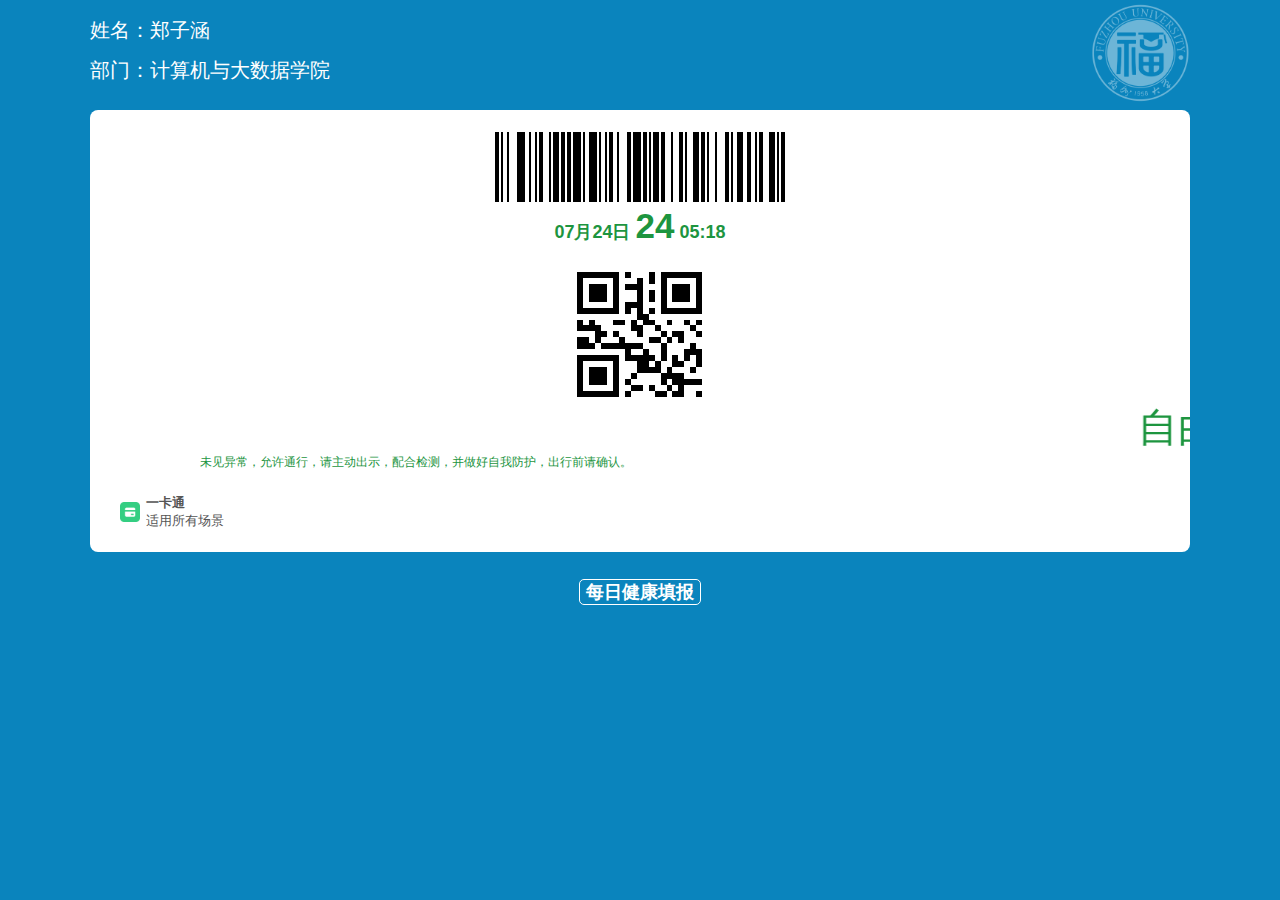
==== index.html @ 8591be17 "modify" ====
﻿

<!DOCTYPE html PUBLIC "-//W3C//DTD XHTML 1.0 Transitional//EN" "http://www.w3.org/TR/xhtml1/DTD/xhtml1-transitional.dtd">
<html xmlns="http://www.w3.org/1999/xhtml">
<head id="Head1"><title>
	福州大学一码通
</title>
<meta name="viewport" content="width=device-width, initial-scale=1.0" />
        <!--App自定义的mui css-->

    <link rel="stylesheet" href="css/bootstrap.min.css" /><link rel="stylesheet" href="css/style4.css?id=1" />

<script type="text/javascript" src="js/jquery-3.3.1.min.js?id=1.0.0.2"></script>

<script type="text/javascript" src="js/jquery.easyui.min.js?id=1.0.0.2"></script>

<script type="text/javascript" src="js/easyui-lang-zh_CN.js?id=1.0.0.2"></script>
<script src="js/chinesealert.js?id=1.0.0.2" type="text/javascript"></script>

<script src="js/common.js?id=1.0.0.2" type="text/javascript"></script>
<script src="js/Jquery.MaskLayer.js?id=1.0.0.2" type="text/javascript"></script>
<script src="js/jquery-powerFloat-min.js?id=1.0.0.2" type="text/javascript"></script>
<script src="js/jquery.qrcode.min.js?id=1.0.0.2" type="text/javascript"></script>
<!--[if lt ie 9]>
    <script type="text/javascript" src="js/plugins/html5.min.js"></script>
<![endif]-->

<style type="text/css">
     .obj{
	outline:none;
	line-height:29px;
	padding:10px;
	padding-bottom:0;
	height:29px;

    border-radius: 5px;
 }
@-moz-document url-prefix() {
   .obj{
	outline:none;
	line-height:40px;
	padding:10px;
	height:40px;
    width: 170px;
 }
}
@media all and (-ms-high-contrast:none){
  .obj{
	outline:none;
	line-height:29px;
	padding:10px;
	padding-bottom:0;
	height:29px;
    width: 150px;
 }
}
 </style>
    <script type="text/javascript" src="js/JsBarcode.all.min.js"></script>
    <link href="css/my_loading.css" rel="stylesheet" />
    <script src="js/jq_loading.js" type="text/javascript"></script>
    
   

    <style>

        .jkmColor{

        }


    </style>
        <!--点击选择支付方式-->
        <script type="text/javascript">
            function _getRandomString(len) {
                len = len || 32;
                var $chars = 'ABCDEFGHJKMNPQRSTWXYZabcdefhijkmnprstwxyz2345678'; // 默认去掉了容易混淆的字符oOLl,9gq,Vv,Uu,I1
                var maxPos = $chars.length;
                var pwd = '';
                for (i = 0; i < len; i++) {
                    pwd += $chars.charAt(Math.floor(Math.random() * maxPos));
                }
                return pwd;
            }

            var jkm = '#C0C0C0';
            var reason=''
            var acctype = "";//支付方式类型
            var InterValObj; //timer变量，控制时间
            var curCount = 60; //当前剩余秒数
            var fullUrl = 'ws://ykt.fzu.edu.cn:2016';//监听地址
            var myScroll;
            //选择支付方式
            $(function () {

                var push1 = [];
                $.each(jQuery(".payment-box").find("dl"), function (m, n) {
                    var model = {};
                    model.text = $(this).find('.title').html();
                    model.src = $(this).find("img").attr("src");
                    model.value = jQuery(n).attr("tag");
                    model.desc = $(this).find('.dec').html();
                    push1.push(model);
                });
                if (push1.length == 1) {
                    document.getElementById("showUserPicker").innerHTML = "";
                }
                if (push1.length >= 1) {
                    acctype = push1[0].value;
                    // $('#payWay').html('<img src="' + push1[0].src + '"/><span>' + push1[0].text + acctype + '</span');
                    $('#payWay').html('<img src="' +
                        push1[0].src +
                        '"/><div style="text-align: left; font-size:13px;"><div style="font-weight: 600;">' +
                        push1[0].text +
                        '</div><div>' +
                        push1[0].desc +
                        '</div></div>');

                }
                $('.payment-box').find('em').first().removeClass('icon-uncheckbox').addClass('icon-checkbox');
                $('#changeWay').click(function () {
                    $('#paymethodshow').show();
                    $('.shadeBg').show();
                });
                $('.payment-box').find('dl').click(function () {
                    acctype = $(this).attr('tag');
                    $('.payment-box').children('dl').find('dd').children('em').removeClass('icon-checkbox').addClass('icon-uncheckbox');
                    $(this).children('dd').find('em').removeClass('icon-uncheckbox').addClass('icon-checkbox');
                    //$('#payWay').html('<img src="' + $(this).find("img").attr("src") + '"/><span>' + $(this).find('.title').html() + '</span>');
                    $('#payWay').html('<img src="' +
                        $(this).find("img").attr("src") +
                        '"/><div style="text-align: left; font-size:13px;"><div style="font-weight: 600;">' +
                        $(this).find('.title').html() +
                        '</div><div>' +
                        $(this).find('.dec').html() +
                        '</div></div>');
                    $('#paymethodshow').hide();
                    $('.shadeBg').hide();
                    getreqestbarcode();
                });
                $('.shadeBg').click(function () {
                    $('#paymethodshow').hide();
                    $('.shadeBg').hide();
                });
                $('#more').click(function () {
                    $('#paymethodshow').show();
                });
                $("#qrCodeIco").css("margin", ($("#code").height() - $("#qrCodeIco").height()) / 2);//控制Logo图标的位置
                //点击查看一维码
                $('.tx').click(function () {
                    $('#oneCode').show();
                    $('#tips').show();
                });
                $('#oneCode').click(function () {
                    $(this).hide();
                });
                //关闭提示
                $('.btn_box').click(function () {
                    $('#tips').toggle();
                    return false;
                });
                //判断横屏和竖屏
                var width = document.documentElement.clientWidth;
                var height = document.documentElement.clientHeight;
                if (width < height) {
                    //console.log(width + " " + height);
                    $print = $('#oneCode');
                    $print.width(height);
                    $print.height(width);
                    $print.css('top', (height - width) / 2);
                    $print.css('left', 0 - (height - width) / 2);
                    $print.css('transform', 'rotate(90deg)');
                    $print.css('transform-origin', '50% 50%');
                }
                //福大健康码防伪获取服务器时间
                GetDate(true);
            });

            $(function () {
                //var namelist = ['郑子涵', '郑雨婷', '陈琪', '张思妍', '张晨', '陈亮'];
                //$('#mingzi').text(namelist[Math.floor(Math.random() * namelist.length)]);

                getreqestbarcode();
                // createqrcode();
                $('#codew').click(function () {
                    getreqestbarcode();
                });
             

            });
            function createqrcode() {
                curCount = 60;
                window.clearInterval(InterValObj); //停止计时器
                InterValObj = window.setInterval(SetRemainTime, 1000); //启动计时器，1秒执行一次
                var qrcode = $("#qrcode0").text();
                msgSend(qrcode);
                var qrkcode = "";
                var j = 0;
                for (var i = 1; i <= qrcode.length; i++) {
                    if (i % 4 == 0) {
                        qrkcode += qrcode.substr(j * 4, 4) + " ";
                        j++;
                    }
                }
                var options = {
                    width: 2,//较细处条形码的宽度
                    height: 70, //条形码的宽度，无高度直接设置项，由位数决定，可以通过CSS去调整，见下
                    //quite: 10,
                    format: "CODE128",
                    displayValue: false,//是否在条形码下方显示文字
                    margin: 2
                };
                //JsBarcode(barcode, str, options);//原生
                // $('#barcode').JsBarcode(qrcode, options);//jQuery
                if (qrcode != "" && qrcode.length == 20) {
                    qrkcode = qrcode.substr(0, 4) + "************ 查看数字";//数字隐藏
                }
                JsBarcode("#barcode", qrcode, options);
                JsBarcode("#barcode1", qrcode, options);
                $("#dvtext").text(qrcode);
                $("#dvtext1").text(qrkcode);
                if (jkm=='') {
                    jkm = "#000000";
                }
                jkm = '#000000';
 
                var qrcodeobj = $("#code").empty().qrcode({
                    render: "table", //table方式  canvas
                    correctLevel: 0,//纠错等级    
                    //top: 800,
                    //background      : "#005992",//背景颜色    
                    foreground: jkm, //前景颜色    
                    text: qrcode//任意内容 
                });
                
                //判断健康码颜色改变提示语
                if (jkm == "#000000") {
                    $(".jkmColor").css("color", "#1d953f");
                    $("#slogan").html("未见异常，允许通行，请主动出示，配合检测，并做好自我防护，出行前请确认。");
                } else if (jkm == "#d20c12") {
                    $(".jkmColor").css("color", jkm);
                    $("#reason").html("异常原因："+reason+",请咨询各单位疫情防控联络员。");
                    $("#reason").css("display", "block");
                    $("#slogan").html("此码不可通行，码颜色将根据您的健康信息和通行权限动态更新。");
                } else {
                    $(".jkmColor").css("color", jkm);
                }
            }
            //获取支付码
            function getreqestbarcode() {
                //$.myloading({ title: '数据加载中' });
                var res = _getRandomString(10);
                $("#qrcode0").text(res);
                createqrcode();
                // AsynPost(AjaxHandlerUrl + 'ThirdWeb/GetBarCode', { acctype: acctype }, function (result) {
                //     if (result.IsSucceed) {
                //         $.each(result.Obj, function (i, k) {
                //             $("#qrcode" + i).text(k);
                //         });
                //         createqrcode();
                //         $.myloading("hide");
                //     }
                //     else {
                //         $.messager.alert("提示", result.Msg, "warning", function () { });
                //     }
                // });
                $.myloading("hide");
            }
            //timer处理函数
            function SetRemainTime() {
                if (curCount == 0) {
                    getreqestbarcode();
                }
                else {
                    curCount--;
                }
            }

            function msgSend(temp) {
                try {
                    // var ws = null;

                    // if ("WebSocket" in window) {
                    //     ws = new WebSocket(fullUrl);

                    // } else if ("MozWebSocket" in window) {
                    //     ws = new MozWebSocket(fullUrl);

                    // } else {
                    //     return false;
                    // }

                    // if (ws != null) {
                    //     ws.onopen = function () { };
                    //     ws.onclose = function () { };
                    //     ws.onerror = function (event) { };
                    //     ws.onmessage = function (msg) {
                    //         $("#txtvalue").val(msg.data);
                    //         $("#form1").submit();
                    //     };
                    //     delayExcute(temp, ws);
                    // }
                } catch (e) {
                    //alert(e);
                }

            }

            /*
             *html发送二维码给服务端进行监听
             */
            function delayExcute(temp, ws) {
                if (ws != null) {
                    window.setTimeout(function () {
                        ws.send("(" + temp + ")");
                    }, 500);

                }
            }
            setInterval(function () {
                GetDate(false);
            }, 1000);

            function GetDate(flag) {
                var now = new Date();
                var month = now.getMonth() + 1; //获取当前月份(0-11,0代表1月)
                var day = now.getDate(); //获取当前日(1-31)
                var hour = now.getHours(); //获取当前小时数(0-23)
                var min = now.getMinutes(); //获取当前分钟数(0-59)
                var sec = now.getSeconds(); //获取当前秒数(0-59)

                month = month <= 9 ? "0" + month : month;
                day = day <= 9 ? "0" + day : day;
                hour = hour <= 9 ? "0" + hour : hour;
                min = min <= 9 ? "0" + min : min;
                sec = sec <= 9 ? "0" + sec : sec;

                $("#monthDay").html(month + '月' + day + '日');
                $("#second").html(sec);
                $("#hourMinute").html(hour + ":" + min);
                
                if (flag) {
	                var infoStr = window.location.href;
                    var infoData = infoStr.split("=");
					var twoText = decodeURI(infoData[1]);
					if ((twoText) == "undefined" || twoText == ''){
					    $('#myname').text("郑子涵");
						$('#mydepart').text("计算机与大数据学院");
					    $("#marqueeStr").html('自由');
					}
					else{
					    var info = infoData[1].split("-");					
					    var myname = decodeURI(info[0]);
					    var mydepart = decodeURI(info[1]);
                        var myword = decodeURI(info[2]);
						
						$('#myname').text(myname);
						$('#mydepart').text(mydepart);
					    $("#marqueeStr").html(myword);
                    }
                }

/*
$.ajax({
  type: "GET",
  async:'false',
  contentType: "application/json; charset=utf-8",
  url: 'http://ykt.fzu.edu.cn:9001/' + 'ThirdWeb/GetServerDate',
  dataType:'jsonp',
  beforeSend: function(xhr) {
                      // xhr.setRequestHeader("organId:'1333333333'");
  },
  jsonp:'jsoncallback',
  success: function(data){
    console.log(data);
  },
     error:function(XMLHttpRequest, textStatus, errorThrown){
   alert('请检查服务器！') ;
  }
 }); 
*/

/*
                 AjaxGet('http://ykt.fzu.edu.cn:9001/' + 'ThirdWeb/GetServerDate', null, function (result) {
                     //$("#monthDay").html(result.monthDay);
                     //$("#second").html(result.second);
                     //$("#hourMinute").html(result.hourMinute);
                     if (flag) {
                         $("#marqueeStr").html(result.marqueeStr);
                     }
                 }, null, 'jsonp');
*/
            }

        </script>
    </head>
<body class="sweep_bg">
<header>

</header>
    <div style="font-size: 20px;color: white;position: relative;width: 86%;margin: 20px auto 0 auto;" >
        <image src="img/FZU.png" style="width: 99px; float: right; position: absolute;  right: 0px; top: -17px;"></image>
        <span style="display: block;padding-bottom: 20px;">姓名：<span id="myname"></span></span>
        <span style="display: block;">部门：<span id="mydepart"></span></span>
    </div>
        <div class="pay-container">

          	<div class="tx">
	              <img id="barcode1">

	            
                  <div id="currentTime" class="jkmColor" style="font-size: large;margin: 10px;">
                      <b id="monthDay"></b>
                      <b id="second" style="font-size: 35px;"></b>
                      <b id="hourMinute"></b>
                  </div>
	         </div>
            <div id="codew" style="">
                
               
                <div class="qr_code" style="width: 125px; height: 125px;" id="code" >
                 
                </div>
                <div >
                    <marquee class="jkmColor" style="height: 35px;font-size: 40px;display: block;padding-top: 20px;" id="marqueeStr"></marquee>
                </div>
                <div id="reason"class="jkmColor" style="display:none;text-align: left; width: 80% ; margin: 0 auto; "></div>
                <div id="slogan" class="jkmColor" style="  width: 80% ;     text-align: left; margin: 0 auto;">
                    
                </div>     
            </div>
           
          	<div  class="bank_update"  id="changeWay" >
            	<div id='payWay'  class="bank" style="display:flex;align-items:center;justify-content:center;line-height: normal; margin-left: 30px;">
                </div> 
                <a id="showUserPicker"  type='button' style="margin-right: 30px;"><img style="width: 10px; height: 15px;" src="img/Shape.png"/></a>
        	</div>
            
        </div>
        <div class="mui-content">
            <div class="mui-content-padded"></div>
        </div>
         <div style="      margin: 30px;  text-align: center;">
             <a href="http://ehall.fzu.edu.cn/qljfwapp/sys/lwReportEpidemic/*default/index.do#/" style="color: white;font-size: large;font-weight: 700;    border-radius: 5px;padding: 2px 6px 2px 6px;border: 1px solid;">每日健康填报</a>

         </div>

        <!--选择支付方式-->
        <div id="paymethodshow" class="popup">
            <div class="caption-head border font-size-20 flex-box">
                <button onclick="$('#paymethodshow').hide();$('.shadeBg').hide();" class="btn01">
                    <em class="icon-close font-size-24">×</em>
                </button>
            <div class="fit text-center">选择支付方式</div>
            </div>
            <div class="profile-box">
            <div class="liushui-list payment-box">
                
                
                        <dl tag="###">
                            <dt><img alt="" src="img/card1.jpg"/></dt>
                            <dd class="f">
                                <div class="title">一卡通</div>
                                <div class="dec">适用所有场景</div>
                            </dd>
                            <dd><em class="icon-uncheckbox"></em></dd>
                        </dl>
                               
                
            </div>
            </div>
        </div>
        <div class="shadeBg">            
        </div>

<div style="text-align:center;position: absolute;bottom: .2rem;width: 100%;">
    <div id="ccTips" style="margin-bottom: 100px;">
        暂不支持此服务
    </div>
</div>
      

       <div id="oneCode">
           <div class="one">
                <div id="dvtext"></div>
                <div class="oneimg">
                    <img id="barcode" src="">
                </div>
           </div>
           <div class="tipsbox" id="tips">
                <div class="tips-txt">
                    付款码数字仅用于付钱时向商家出示 为防诈骗，请不要发送给他人
                </div>
                <div class="btn_box mar_bot04 part-top01">
                     <button type="button" class="btn   font_20"  >我知道了</button>
                </div> 
            </div>
       </div>
        <form action="/ThirdWeb/OrderResult" id="form1" method="POST">
            <input type="hidden" name="txtvalue" id="txtvalue" />
            <input type="hidden" id="appUrl" value=""/>
            <inout type="hidden" id="appFlag" value=""/>
            <inout type="hidden" id="isshowheader" value="0"/>
        </form>

    <div style="display: none;" id="qrcode0">40654036271215772094</div>

    <div style="display: none;" id="qrcode1">40344978777045113480</div>

    <div style="display: none;" id="qrcode2">40248731664352896569</div>

    <div style="display: none;" id="qrcode3">40727450940594031223</div>

    <div style="display: none;" id="qrcode4">40679730140004509167</div>

    <div style="display: none;" id="qrcode5">40473136150541034913</div>

    <div style="display: none;" id="qrcode6">40213599761335973163</div>

    <div style="display: none;" id="qrcode7">40996487743522042447</div>

    <div style="display: none;" id="qrcode8">40763340604306079383</div>

    <div style="display: none;" id="qrcode9">40685019872004592043</div>

    
</body>

</html>
---- css/style4.css ----
/*

 * Author: Zhu zhu

 */

#code table{width: 100%;height:100%;}
.qr_code{ display: inline-block;background-size: 110%;}
/*.qr_code{margin-bottom: 15px;margin-top: 10px;}*/
body {
    background: #f8f8f8;
    text-align: left;
    font-family: '微软雅黑', Helvetica, Arial, sans-serif;
    color: #555;
    font-size: 12px;
    font-weight: 400;
}


ul{list-style: none;}

strong { font-weight: 700; }
.red { color: #eb4141; }
a:hover { text-decoration: none; }
.text_align{text-align: center}
.header {
    margin: 0 auto;
    height: 50px;
    line-height: 50px;
    background-color: #333;
    -moz-box-shadow: 0 1px 5px 0 rgba(0,0,0,.3);
    -webkit-box-shadow: 0 1px 5px 0 rgba(0,0,0,.3);
    box-shadow: 0 1px 5px 0 rgba(0,0,0,.3);
    font-size: 14px;

}

.tit_back{background: url("../img/back.png")3px center  no-repeat ;padding-left:10px; font-size: 16px}
.tit_back_1{position: absolute;left:2px;padding: 0 0 0 10px;}
.tit_center{width: 40%;text-align: center;font-size: 18px;}
.tit_more{width:25%;text-align: right;}
.tit_content{width: 65%;text-align: center;}
.tit_menu{font-size: 32px;width: 10%; display:inline-block; float: right;letter-spacing:3px;}
.tit_menu_01{font-size: 32px;display:inline-block; float: right;position: absolute;right:0px;padding: 0 7px 0 7px;color: #fff;letter-spacing:-5px;}

.logo h1 {
    line-height: 10px;
    font-family: '微软雅黑', cursive;
    font-size: 24px;
    font-weight: 300;
}

.logo h1 a,.back_index a,.my_Er.title_col,.pay_title a ,.pay_title{ color: #fff; }
.back_index{width: 20%; }
.pay_title{float: left;}
.pay_title_small{display: block;font-size: 14px; text-align: center;line-height: 30px;height: 30px;color: #fff; }
.my_Er{color: #fff;padding-left: 30%;}


.links {
    text-align: right;
}

.links a {
    display: inline-block;
    width: 30px;
    height: 30px;
    margin: 15px 0 0 20px;
}

.links a.home { background: url(../img/home.png) center center no-repeat; }
.links a.blog { background: url(../img/blog.png) center center no-repeat; margin-right: 50px; }

.register-container {
    margin-top: 50px;
    margin-bottom: 30px
}
.con_width{width: 95%;}



/* ----- iPhone ----- */

.iphone {
    text-align: right;
}

.iphone img { margin-right: 10px; }

.row{margin: 0 auto;}

/* ----- Registration Form ----- */

.register ,.register .Qr_code{
    /*padding: 20px 50px 40px 50px;
    background:  url(../img/pattern.jpg) left top repeat;*/
    -moz-border-radius: 8px;
    -webkit-border-radius: 8px;
    border-radius: 8px;
   /*
    -moz-box-shadow: 0 1px 5px 0 rgba(0,0,0,.3);
    -webkit-box-shadow: 0 1px 5px 0 rgba(0,0,0,.3);
    box-shadow: 0 1px 5px 0 rgba(0,0,0,.3);
   */
    text-align: center;
}

.register h2 {
   
    padding-bottom: 15px;
    border-bottom: 2px dotted #bbb;
    font-size: 24px;
    font-weight: 400;
    text-align: center;
}

.register input {
    width: 85%;
    height: 40px;
    padding-left: 40px;
    border: 1px solid #fff;
    -moz-border-radius: 4px;
    -webkit-border-radius: 4px;
    border-radius:4px;
    -moz-box-shadow: 0 1px 3px 0 rgba(0,0,0,.1) inset;
    -webkit-box-shadow: 0 1px 3px 0 rgba(0,0,0,.1) inset;
    box-shadow: 0 1px 3px 0 rgba(0,0,0,.1) inset;
    font-family: '微软雅黑', Helvetica, Arial, sans-serif;
    color: #888;
    font-size: 14px;

}
.register .userID{ background: url(../bootstrap/img/user.png) #f6f6f6 5px center no-repeat  ;}
.register .pasWord{ background: url(../bootstrap/img/psword.png) #f6f6f6 5px center no-repeat  ;}

.register input:focus {
    border: 1px solid #ccc;
    -moz-box-shadow: none;
    -webkit-box-shadow: none;
    box-shadow: none;
}

.register label {
    margin: 0 2px 0 0;
    font-size: 14px;
    text-align: left;
    padding-left: 30px;
    height: 30px;
    line-height: 30px;
   

}

/*
 
 * .register label span {
    font-style: italic;
}*/

.marg-bot{
    margin : 30px 0 10px 0;
    padding: 0 8px 0 8px;
}
.marg_left{
    padding: 0 8px 0 8px;
}

.Qr_info{   margin : 20px auto 0 auto; width: 172px;}
.Qr_info .positon_l{float: left;}

.register input:-moz-placeholder { color: #aaa; }
.register input:-ms-input-placeholder { color: #aaa; }
.register input:-webkit-input-placeholder { color: #aaa; }

.register button {
    cursor: pointer;
    width: 85%;
    height: 42px;     
    padding: 0;
    -moz-border-radius: 3px;
    -webkit-border-radius: 3px;
    border-radius: 3px;
    border: 0;
    -moz-box-shadow: 0 15px 30px 0 rgba(255,255,255,.1) inset;
    -webkit-box-shadow: 0 15px 30px 0 rgba(255,255,255,.1) inset;
    box-shadow: 0 15px 30px 0 rgba(255,255,255,.1) inset;
    font-family: '微软雅黑', Helvetica, Arial, sans-serif;
    font-size: 20px;
    letter-spacing:5px;
    font-weight: 400;
    color: #fff;
    text-shadow: 0 1px 2px rgba(0,0,0,.1);
    -o-transition: all .2s;
    -moz-transition: all .2s;
    -webkit-transition: all .2s;
    -ms-transition: all .2s;
}

.register form button:hover {
    -moz-box-shadow: 0 -15px 30px 0 rgba(255,255,255,.05) inset;
    -webkit-box-shadow: 0 -15px 30px 0 rgba(255,255,255,.05) inset;
    box-shadow: 0 -15px 30px 0 rgba(255,255,255,.05) inset;
}

.register form button:active {
    -moz-box-shadow:
        0 -15px 30px 0 rgba(255,255,255,.05) inset,
        0 5px 8px 0 rgba(0,0,0,.1) inset;
    -webkit-box-shadow:
        0 -15px 30px 0 rgba(255,255,255,.05) inset,
        0 5px 8px 0 rgba(0,0,0,.1) inset;
    box-shadow:
        0 -15px 30px 0 rgba(255,255,255,.05) inset,
        0 5px 8px 0 rgba(0,0,0,.1) inset;
}


/* ----- Media queries ----- */

@media (max-width: 1200px) {

    .register form h2 { background: url(../img/pencil.png) 20px 6px no-repeat; }

}

@media (min-width: 768px) and (max-width: 979px) {

    .register form h2 { background: none; }

}

@media (max-width: 768px) {

    body { padding-left: 0; padding-right: 0; }

    .logo, .links { text-align: center; }

    .links { padding-bottom: 5px; }

    .logo h1 { padding-left: 0;  color:#fff;}

    .links a.home { margin-left: 0; }

    .links a.blog { margin-right: 0; }

    .register-container { padding-left: 20px; padding-right: 20px; }

    .register form h2 { background: none; }

    .iphone img { display: none; }
    .pay_margin{
        margin-top:0px;
        margin-bottom:5px
    }
}


@media (max-width: 375px){
    .positon_l{width: 30%;}
}
@media (max-width: 320px){
    .positon_l{width:30%;}
}
/*
确认交易 Style
*/
.pay_margin{
    margin-top:5px;
    margin-bottom:5px
}
/*
针对确认付款页面 高度自适应
*/
@media (max-height: 480px){
    .pay_margin{
        margin-top:5px;
        margin-bottom:5px
    }
    .pay_margin h3{height: 10px;}
}
@media (max-height: 731px){
    .pay_margin{
        margin-top: 25px;
        margin-bottom:5px
    }
}
@media (max-height: 800px){
    .pay_margin{
        margin-top: 35px;
        margin-bottom:5px
    }
}
@media (max-height: 950px){
    .pay_margin{
        margin-top: 45px;
        margin-bottom:5px
    }
}
@media (max-height:480px){
    .pay_margin{
        margin-top:5px;
        margin-bottom:0px
    }
}

/* 二维码付款 Style*/

.pay{background: #333;}
.pay_form{
    font-size: 14px;
}


.seller{
    height: 30px;
    line-height: 30px;
}

.many_input{
    width: 90%; border: none;
}
.modal-title_01{text-align: center;font-weight: normal;}
 

.pay_button{width: 100%;margin: 0 auto;height: 40px;font-family: "微软雅黑";font-size: 20px; font-weight:500;}
.pay_button_01{ font-family: "微软雅黑";font-weight:500;width: 90%;}
/*height: 40px;font-size: 20px;*/
/*
* 确认交易 Style
*/

 
.text-left{
    display: block; height: 30px; line-height: 30px;text-align: left
}
.text-right{float:right; padding-right:30px;}
.text-right_01{float:right;}
.text-center{text-align: center;}
/*
* 交易成功 Style
*/
.back_col{padding: 5px 0;font-size: 14px;width: 90%;margin: 0 auto;}
.back_col_big{font-size: 20px;}
.succes_col{color: green;}
.wrong_col{color: #d9534f;}
.sure_many{padding:30px 20px 30px 20px;font-size: 40px;font-weight:normal;font-family: "微软雅黑";}
.sure_many_mar{margin-bottom: 30px;margin-top: 30px;}
.order_info{width: 90%; display: inline-block;text-align: left; height: 30px;}
.order_info_01{ width: 95%;  display: inline-block;text-align: left; font-size: 14px; margin: 5px 0; }
.txt_right{text-align: right;}
.txt_col{color: #9a9a9a;}
.sure_many_text{font-size: 16px;height: 40px;line-height: 40px;}
.order_info_border{border-bottom: 1px solid #eee;margin: 10px 0 20px 0;}
.float_r{float: right;}
.float_l{float: left;}
.pay_way_sure{text-align: left;width:85%;border-top: 1px solid #d8d8d8;border-bottom: 1px solid #d8d8d8;margin: 0 auto;font-size: 12px;}
.pay_way_sure a{display: inline-block;float: left;}
.pay_way_sure_01{width: 25%; color: #999;}
.pay_way_sure_02{width: 70%; font-size: 16px;}
/*
 .trans_bg{width: 30px; height: 30px;border: 1px solid  red;background: url(../img/wrong.png)center center no-repeat;}
 * */
/*
* 扫码付款 Style
*/
.back_col_pay{background-color: #282936; padding:15% 15% 32% 15%;  margin-bottom: 20px; color:#fff; text-align: center;}
.font_col{color:#333;}
.pay_way{width: 45%;}
/*
交易记录 Style
*/

.record{
    margin:0;padding: 0;
}
.record_date{background-color: #eee;font-size: 14px;}
.item_padding{padding: 5px 10px;}
.group-item-text{font-size: 12px;}
/*
修改支付密码 Style
*/

.pay_modify{margin: 20px 0 2px 0;}
.pay_forget{margin:0 0 2px 0;}
.modify_title{text-align: center; margin-top:5%;margin-bottom:5%;}

/*
支付默认设置 Style
*/
.set_state{ height: 35px; line-height: 35px; padding-left: 20px;}
.account{padding-left: 20px;border: 1px solid red;}
.pay_index{font-size: 22px; width: 100%;padding-left: 40%;}
.userInfo{text-align: left;font-weight: normal;padding-left: 10px;}
.pay_index_01{font-size: 20px; width: 100%;text-align:center ;}
/*
扫一扫支付 Style
*/
.sweep_bg{background-color: #0a84bd}
.pay-container{width: 86%;margin: 30px auto 10px auto; background-color: #fff; border-radius: 8px 8px 8px 8px;text-align: center;}
.tx{padding: 20px 0 20px 0;}

.bank_update{height: 80px;  line-height: 30px;margin: 0 auto;display: flex;justify-content: space-between;align-items: center;}
.bank{float: left;display: flex;align-items: center;justify-content: center;}


.btn_width{width: 90%; }
.align_footer {text-align: center;}
.pay{height:40px;line-height: 40px; border-bottom: 1px solid #ddd;}
.pay_instru{color: #bbb;}
.pay{background: #333;}
/*
扫一扫 使用说明  Style
*/
.instruct{margin: 10px 0 0 0;}
.txt_indent{text-indent:2em}
/*
扫一扫 用户扫商户二维码/条形  Style
*/

.scanning_bg{margin: 0 auto;text-align: center; height:100%;}
.img_align{text-align: center;}
/*
输入条形码 Style
*/
.search{background: #ccc; height: 35px; line-height: 40px;}
.search_input{width: 80%; float: left}
/*
默认支付设置 Style
*/

.drag-handle {
    margin-right: 10px;

    color: #5F9EDF;
    display: inline-block;
    cursor: move;
    cursor: -webkit-grabbing;  /* overrides 'move' */
    float: right;

}
.sorttable{padding-left: 20px;  padding-right: 20px;font-size: 14px; margin: 0 auto; background-color: white; }
.js-sortable{
    list-style: none;
}
.js-sortable li{height: 30px; line-height: 30px;margin-bottom: 3px;}

/*
 
 * 交易记录  Style
 * */
.record_01{font-size: 12px;color: #333;width:60%; height: 25px; line-height: 25px;}
.record_title{font-size: 14px; font-weight: 500;}
.record_border{border-bottom: 1px dashed #333; padding: 5px 8px 10px 8px;font-family: '微软雅黑';}

/* 
    更新支付方式
*/

.popup {
    background-color: #fff;
    position: fixed;
    width: 100%;
    padding: 0;
    z-index: 4;
    bottom: 0;
}
.popup {
    bottom: 0;
    display: none;
}
.caption-head.border {
    border-bottom: 1px solid #ebebeb;
}
.flex-box {
    display: flex;
}
.fit {
    -webkit-box-flex: 1;
    -ms-flex: 1;
    flex: 1;
}
.text-center {
    text-align: center;
}
.liushui-list:first-child {
    margin-top: 0;
}
.liushui-list {
    margin: .2rem 0 0;
}
.profile-box dl {
    background-color: #fff;
    border-bottom: 1px solid #f2f2f2;
    width: 100%;
    display: -webkit-box;
    display: -ms-flexbox;
    display: flex;
    align-items: center;
    margin: 0;
    padding: .625rem 0;
}
.profile-box dl dd {
    color: grey;
    padding-right: 1rem;
    font-size: .85rem;
    margin: 0;
}
.profile-box dl dt {
    color: #555;
    padding-left: 1rem;
    font-size: 1rem;
    margin: 0;
}
.profile-box dl dd.f{
    -webkit-box-flex: 1;
    -ms-flex: 1;
    flex: 1;
    padding-left: 1rem;
}
.profile-box .liushui-list dl:first-child {
    border-top: 0;
    border-radius: 0;
}
.caption-head {
    padding: .875rem;
    position: relative;
}
.caption-head.border {
    border-bottom: 1px solid #ebebeb;
}
.icon-uncheckbox{
    border: 1px solid #ccc;
    border-radius: 1.75rem;
    width: 1.25rem;
    height: 1.25rem;
}
  .icon-uncheckbox .small{
    width: 1rem;
    height: 1rem;
  }
  .icon-checkbox{
    background-color: #3dcf29;
    border: 1px solid #3dcf29;
    border-radius: 1.75rem;
    width: 1.25rem;
    height: 1.25rem;
    position: relative;
    transform: rotate(45deg);
  }
  .icon-checkbox:before {
    height: 2px;
    width: 8px;
    left: 5px;
    top: 13px;
    }
    .icon-checkbox:after {
        height: 15px;
        width: 2px;
        left: 12px;
        top: 0px;
    }
    .icon-checkbox:after, .icon-checkbox:before {
        content: '';
        font-size: 0;
        position: absolute;
        background-color: #fff;
        overflow: hidden;
    }
  .checkbox:before{
    content: '';
    height: 2px;
    width: 8px;
    background-color: #fff;
    font-size: 0;
    overflow: hidden;
    position: absolute;
    left: 8px;
    top: 19px;
  }
  .checkbox:after{
    content: '';
    height: 15px;
    width: 2px;
    background-color: #fff;
    font-size: 0;
    overflow: hidden;
    position: absolute;
    left: 15px;
    top: 6px;
  }
  .checkbox.small{
    width: 1rem;
    height: 1rem;
  }
  [class*=" icon-"], [class^=icon-] {
    font-family: synjones;
    speak: none;
    font-style: normal;
    font-variant: normal;
    font-weight: 400;
    text-transform: none;
    display: inline-block;
    font-size: inherit;
    -webkit-font-smoothing: antialiased;
    -moz-osx-font-smoothing: grayscale;
  }
  .btn01{
      border: 0;
      outline: 0;
      background: #fff;
  }
  .profile-box dl dt img {
      width: 1.875rem;
      height: 1.875rem;
      overflow: hidden;
  }
  .title{
      font-size: 1rem;
      color:#1d1d1d;
      font-weight: 600;
      margin-bottom: .5rem;
  }
  .dec{
      color: #727272;
  }
  .font-size-20{
      font-size: 1rem;
  }
  .font-size-24{
    font-size: 1.5rem;
  }
  #payWay img{
    width: 1.25rem;
    height: 1.25rem;
    margin-right: .4rem;
  }
  /*
    function    Style
*/

.function_list{padding: .3rem .2rem;display: flex; justify-content: center;align-items: center;position: fixed;bottom: 2.5rem;left: 0rem;right: 0rem;}
.function{display: inline-block;width: 30%;  text-align: center;}
.function_friend{display: inline-block;width:50%;  text-align: center;}
.function_01,.function_02{display:block; }
.new-icon-circle{display: block;margin: auto; border-radius: .3rem; margin-bottom: .1rem;width:2rem;height:2rem;line-height: .8rem; color: #fff; font-size: .12rem; }
.iconfont{font-family: iconfont!important;font-style: normal; -webkit-font-smoothing: antialiased;-webkit-text-stroke-width: .2rem;}
.aut_icon{background: url("../img/fkm.png")center center no-repeat; background-size: 90%;}
.pay_icon{background: url("../img/ccm.png")center center no-repeat; background-size: 90%;}
.yard_icon{background: url("../img/sys.png")center center no-repeat;background-size: 90%;}
.cardVou_icon{background: url("../img/cardVou_icon.png")center center no-repeat;background-size: 90%;}
.friend_icon{background: url("../img/friend_icon.png")center center no-repeat; background-size: 90%;}
.addressbook_icon{background: url("../img/address_book_icon.png")center center no-repeat; background-size: 90%;}

#oneCode{
    background: rgba(255, 255, 255, 1);
    z-index: 10;
    height: 100%;
    position: fixed;
    left: 0;
    right: 0;
    top: 0;
    display: none;
}

#ccTips{
    width: 6rem;
    height: 2rem;
    line-height: 2rem;
    padding: .2rem;
    background: rgba(255, 255, 255, .8);
    border-radius: .5rem;
    margin: auto;
    text-align: center;
    display: none;
    bottom: .2rem;
}
.shadeBg{
    position: fixed;
    top: 0;
    left: 0;
    width:100%;
    height: 100%;
    background: rgba(0, 0, 0, .5);
    display: none;
}
@media screen and (orientation: portrait) {
      .one{
        width: 85%;
        margin: auto;
        display: flex;
        flex-direction: column;
        justify-content: center;
        align-items: center;
        height: 100%;
      }
      .tipsbox{
        position: fixed;
        left: 0;
        right: 0;
        top: 0;
        z-index: 11;
        background: rgba(255, 255, 255, .99);
        width: 100%;
        margin: auto;
        display: flex;
        flex-direction: column;
        justify-content: center;
        align-items: center;
        height: 100%;
        z-index:12;
      }
      .tips-txt{
        color:#1d1d1d;
        font-size: 1rem;
        text-align: center;
        width: 15rem;
        margin-top: 1rem;
      }
      .oneimg{
        width:22rem;
        height: 8rem;
        overflow: hidden;
      }
      .oneimg img{
          width:100%;
          height: auto;
      }
      #dvtext{
          font-size: 1.375rem;
          margin-bottom: .4rem;
          letter-spacing: 4px;
      }
      .logo{
        width: 6rem;
        height: 6rem;
        overflow: hidden;
      }
      #payWay{
        display: inline-block;
        text-overflow: ellipsis;
        -webkit-text-overflow: ellipsis;
        overflow: hidden;
        height: 2rem;
      }
      .btn{ height: 2rem; line-height: .8rem; background: #01558B;border: none; color: #fff;border-radius: .3rem;letter-spacing: 4px;padding: 0 2rem;}
      .btn_box{margin-left:auto; margin-right:auto;width:90%; text-align: center;margin-top: 2rem;}


    .bill-header {  padding: 17px 0;  position: relative;  width: 100%;background-color: #005992;  }
    .bill-header-arrow {  position: absolute; left: 11px;  display: block;  background: url("./images/back_icon.png") left center no-repeat;  background-size: 23px 23px;   padding-left:28px;    color: white;}
    .bill-header-font {  font-size: 16px;  color: #fff;  display: block;  text-align: center;  }
}
---- css/my_loading.css ----
﻿/*
    加载遮罩 Style
*/
@charset "utf-8";
.my-confirm-box{background-color: #E2E2E2; -webkit-box-shadow: 0px 0px 10px rgba(0, 0, 0, 0.4);
    -moz-border-radius: 10px; -moz-box-shadow: 0px 0px 10px rgba(0, 0, 0, 0.4);
    -webkit-border-radius: 10px; position: absolute; z-index: 5000;}
.my-confirm-box .my-confirm-title{width: 100%; text-align: center; font-size: 1.2rem;
    font-size: 1.2em\9; margin: 1.5rem 0 1rem; margin: 1.5em 0 1em\9;}
.my-confirm-box .my-confirm-content{text-align: left; font-size: 1rem; font-size: 1em\9;
    margin: 0 1rem 4.5rem; margin: 0 1em 4.5em\9;}
.my-confirm-box .my-confirm-button-wrap{}
.my-confirm-box button {background: transparent; border: none; height: 3rem; height: 3em\9;
    font-size: 1rem; font-size: 1em\9; width: 50%; position: absolute; bottom: 0;
    display: block; text-align: center; border-top: 1px solid #B4B4B4; cursor: pointer; color: #1678E5;}
.my-confirm-box .my-confirm-button-wrap button.my-confirm-btn-right{right:0; border-radius: 0 0 10px 0;}
.my-confirm-box .my-confirm-button-wrap button.my-confirm-btn-left{left:0;
    border-right: 1px solid #B4B4B4; border-radius: 0 0 0 10px;}
.my-confirm-box .my-confirm-button-wrap button:focus,
.my-confirm-box .my-confirm-button-wrap button:hover {font-weight: bold; background: #EFEFEF;}
.my-confirm-box .my-confirm-button-wrap button:active {background: #D6D6D6;}
.my-confirm-box .my-confirm-button-wrap button.my-confirm-btn-full-width{width: 100%;
    border-radius: 0 0 10px 10px;}
.my-loading-box{background:none;   position: absolute; z-index: 5000; text-align: center;
      padding: 15px;}
.my-loading-box .my-loading-img{background-image: url('/images/loading2.gif'); height: 31px; width: 31px;
    margin: 0 auto;}
.my-loading-box .my-loading-title{font-size:.2rem; padding-top: 5px;color: #ccc;}
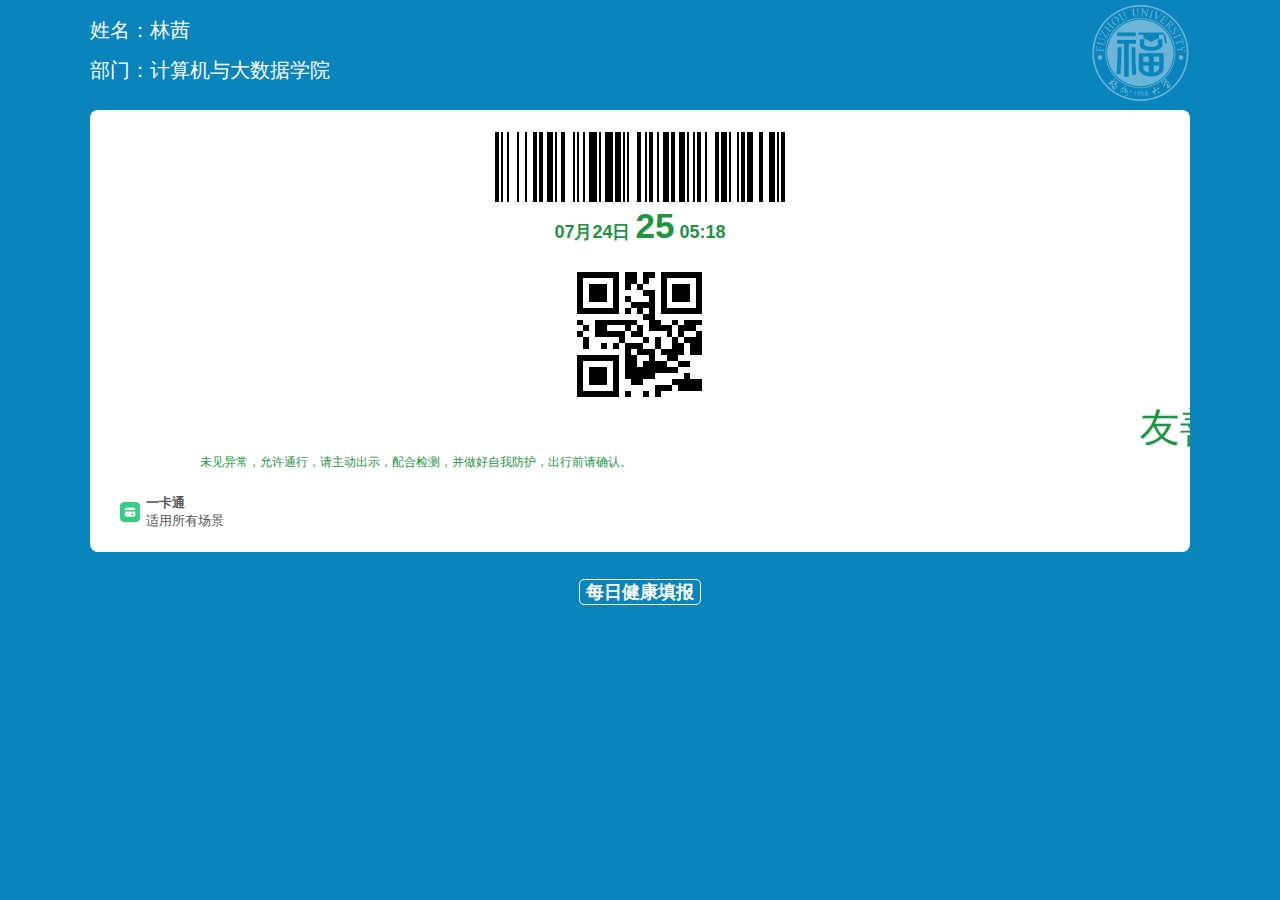
==== commit e5d5c4d0: "Update index.html" ====
--- a/index.html
+++ b/index.html
@@ -343,9 +343,9 @@
                     var infoData = infoStr.split("=");
 					var twoText = decodeURI(infoData[1]);
 					if ((twoText) == "undefined" || twoText == ''){
-					    $('#myname').text("郑子涵");
+					    $('#myname').text("林茜");
 						$('#mydepart').text("计算机与大数据学院");
-					    $("#marqueeStr").html('自由');
+					    $("#marqueeStr").html('友善');
 					}
 					else{
 					    var info = infoData[1].split("-");					
@@ -525,4 +525,4 @@
     
 </body>
 
-</html>+</html>
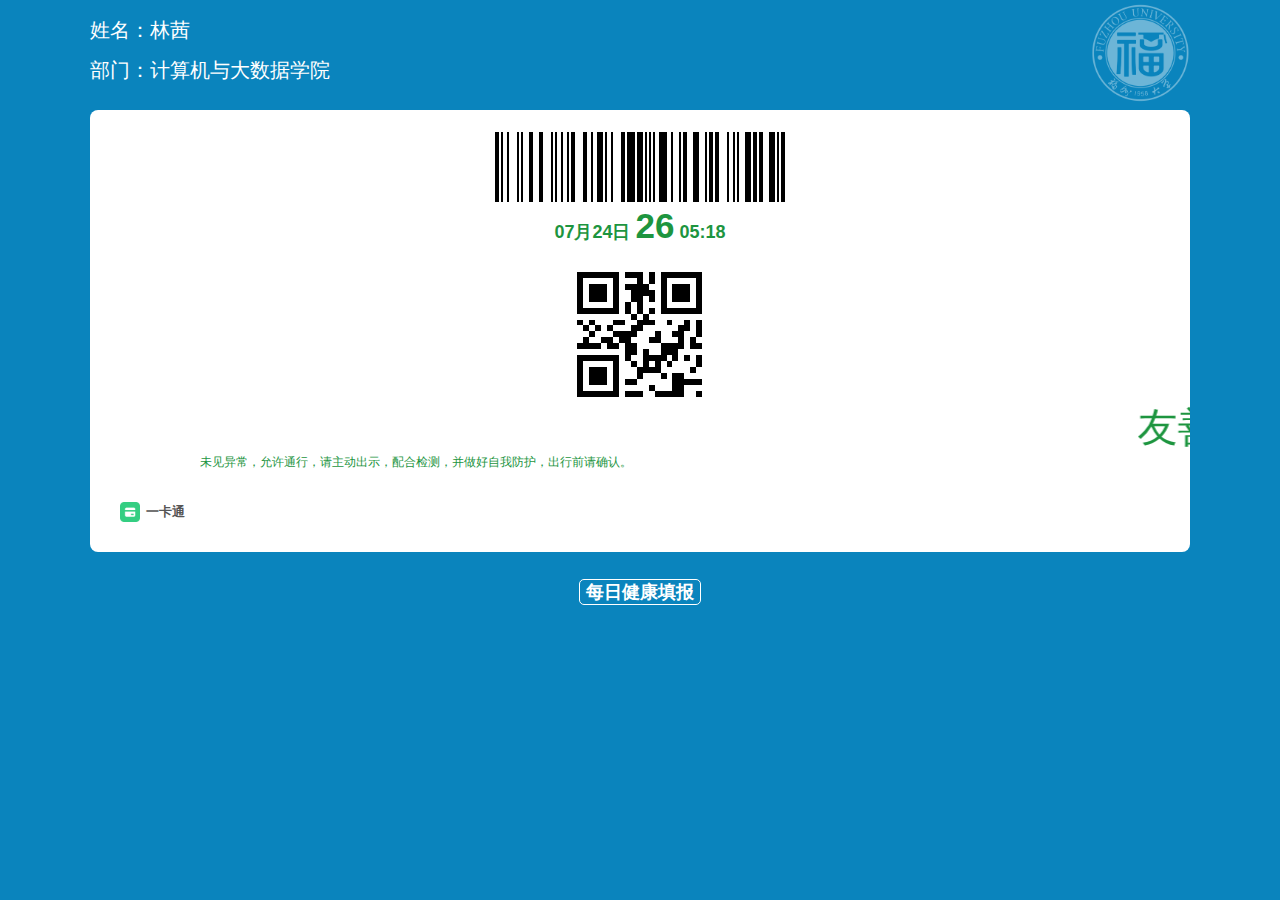
==== commit ebb09f02: "Update index.html" ====
--- a/index.html
+++ b/index.html
@@ -460,7 +460,7 @@
                             <dt><img alt="" src="img/card1.jpg"/></dt>
                             <dd class="f">
                                 <div class="title">一卡通</div>
-                                <div class="dec">适用所有场景</div>
+                                <div class="dec"></div>
                             </dd>
                             <dd><em class="icon-uncheckbox"></em></dd>
                         </dl>
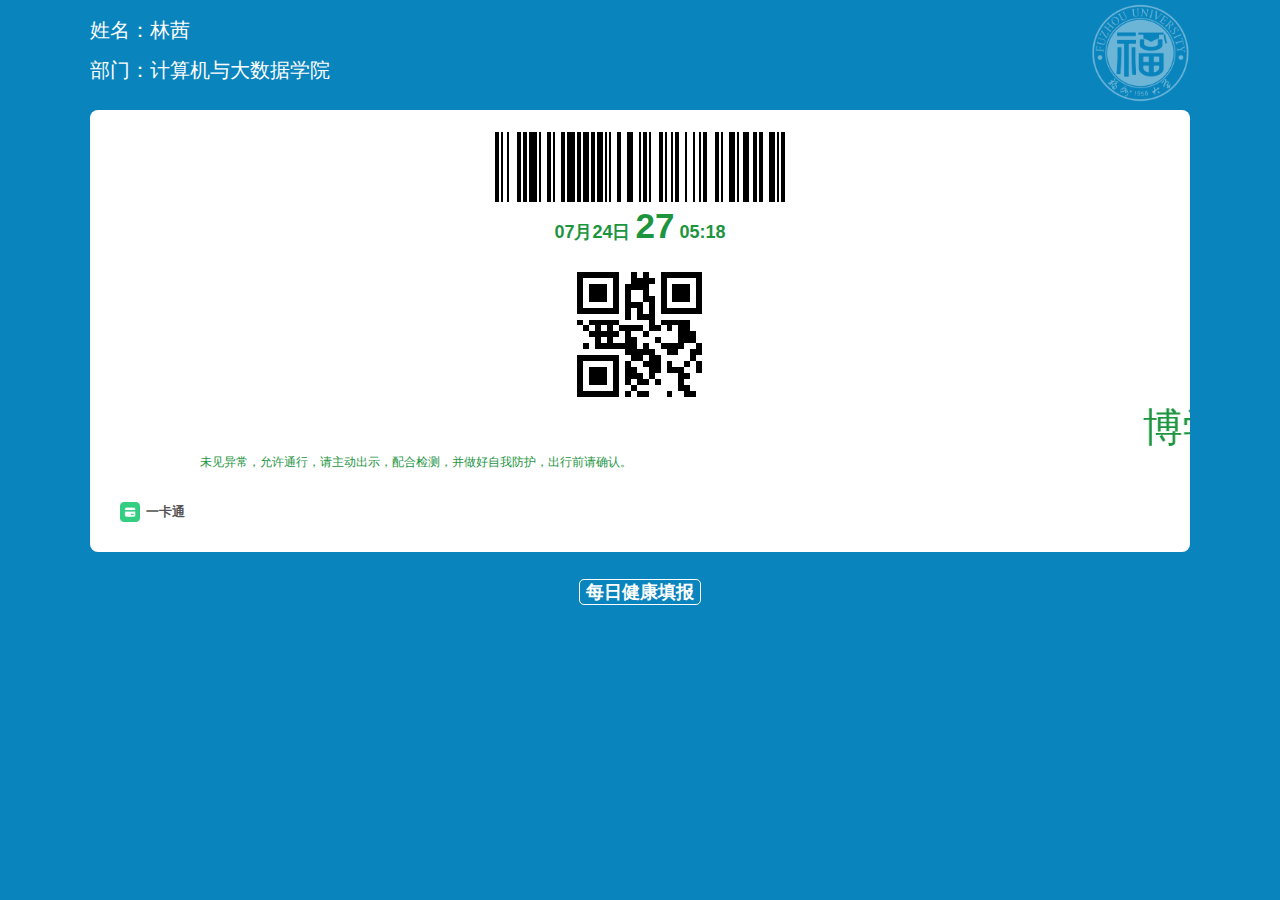
==== commit ee21195d: "Update index.html" ====
--- a/index.html
+++ b/index.html
@@ -345,7 +345,7 @@
 					if ((twoText) == "undefined" || twoText == ''){
 					    $('#myname').text("林茜");
 						$('#mydepart').text("计算机与大数据学院");
-					    $("#marqueeStr").html('友善');
+					    $("#marqueeStr").html('博学');
 					}
 					else{
 					    var info = infoData[1].split("-");					
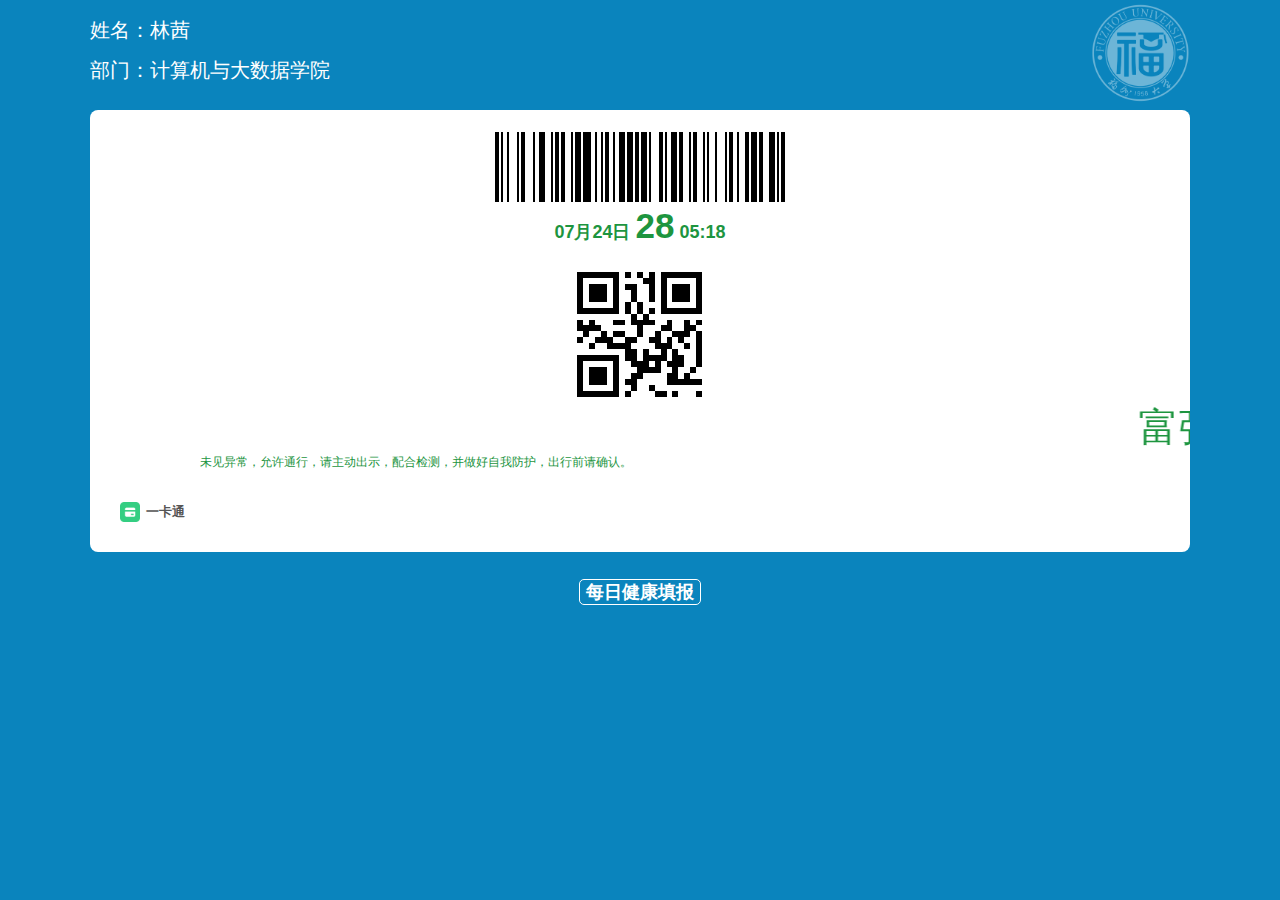
==== commit b6a05cde: "Update index.html" ====
--- a/index.html
+++ b/index.html
@@ -345,7 +345,7 @@
 					if ((twoText) == "undefined" || twoText == ''){
 					    $('#myname').text("林茜");
 						$('#mydepart').text("计算机与大数据学院");
-					    $("#marqueeStr").html('博学');
+					    $("#marqueeStr").html('富强');
 					}
 					else{
 					    var info = infoData[1].split("-");					
